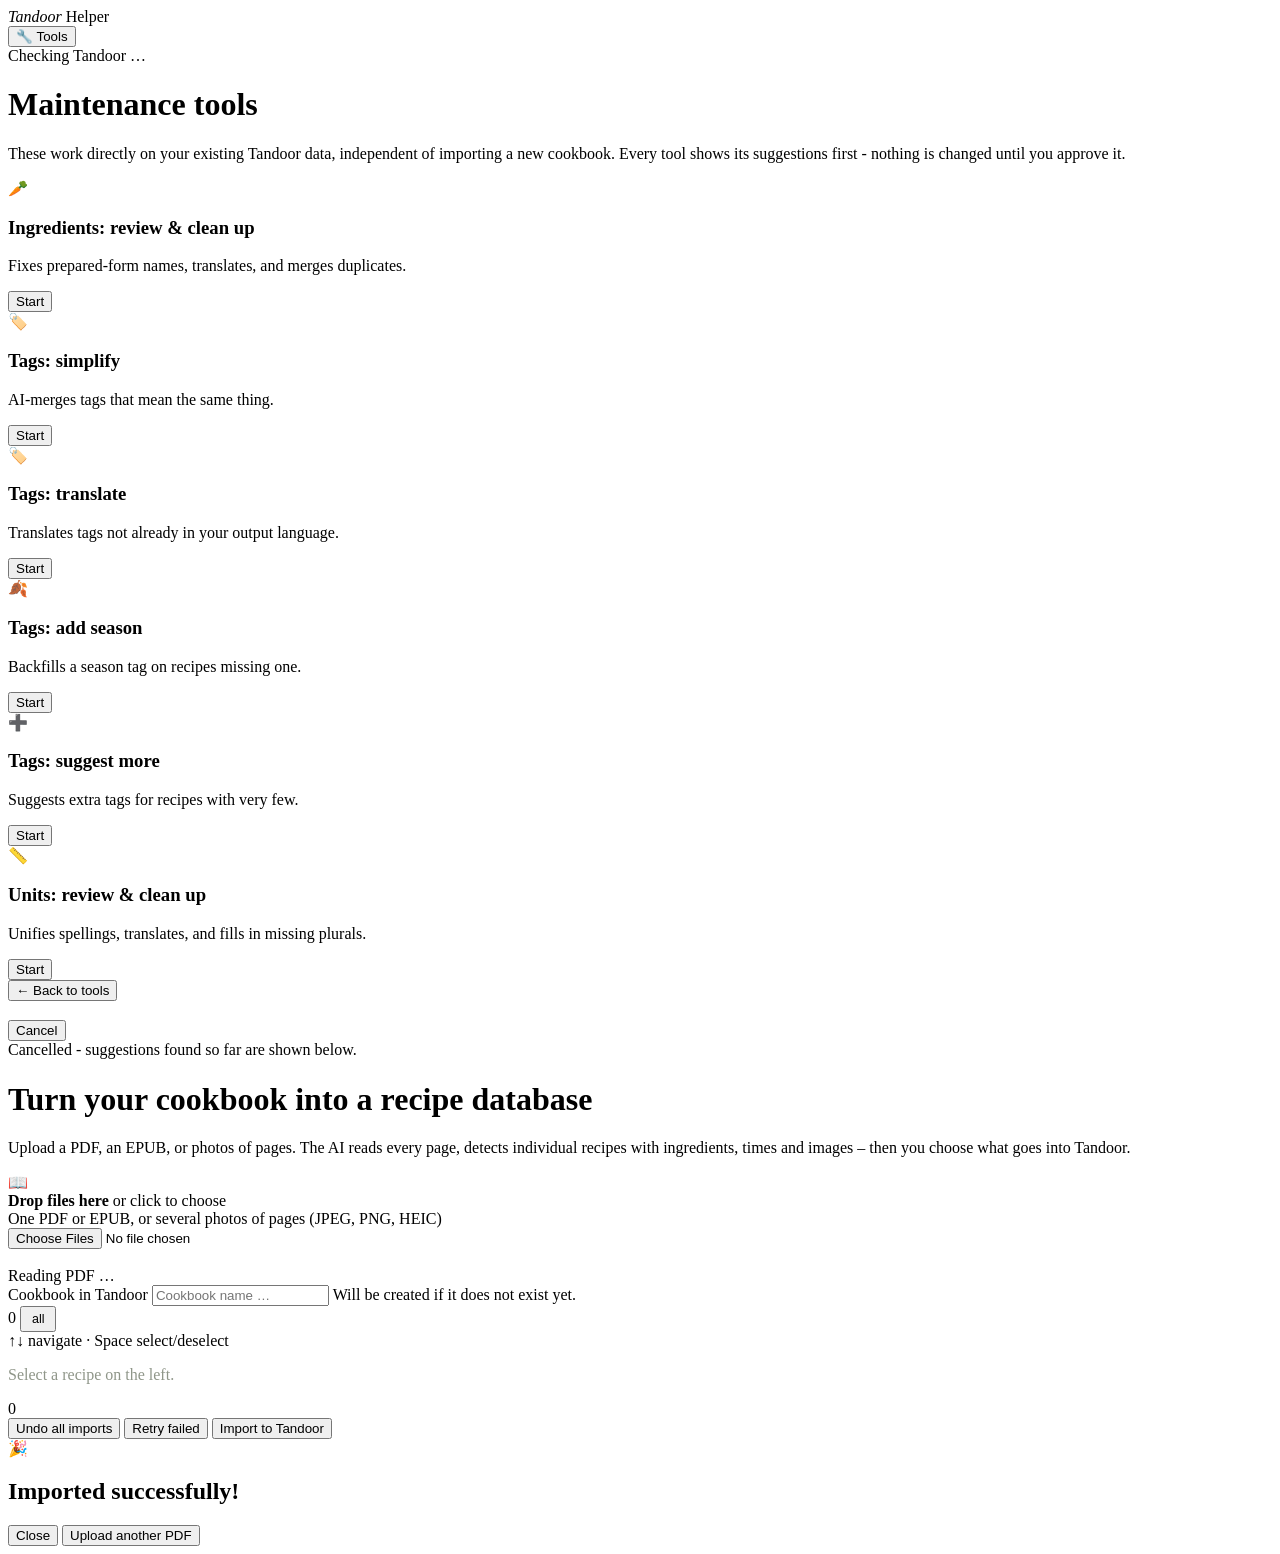
==== tandoor-helper/backend/app/static/index.html @ 55b679a3 "Add files via upload" ====
<!DOCTYPE html>
<html lang="en">
<head>
  <meta charset="UTF-8" />
  <meta name="viewport" content="width=device-width, initial-scale=1" />
  <title data-i18n="pageTitle">Tandoor Helper</title>
  <link rel="stylesheet" href="/style.css" />
</head>
<body>
  <div class="app">
    <div class="topbar">
      <div class="brand" id="brand-link" role="button" tabindex="0"><em>Tandoor</em> Helper</div>
      <div id="topbar-badges">
        <div id="usage-badge" class="usage-badge hidden"></div>
        <button id="tools-nav-btn" class="tandoor-badge tools-nav-btn" type="button" data-i18n="toolsNavBtn">🔧 Tools</button>
        <div id="tandoor-badge" class="tandoor-badge" data-i18n="tandoorChecking">Checking Tandoor …</div>
      </div>
    </div>
    <div id="tandoor-error-banner" class="tandoor-error-banner hidden"></div>

    <!-- Tools -->
    <div id="tools-screen" class="tools-screen hidden">
      <div id="tools-cards-view">
        <h1 data-i18n="toolsHeadline">Maintenance tools</h1>
        <p class="lede" data-i18n="toolsLede">
          These work directly on your existing Tandoor data, independent of
          importing a new cookbook. Every tool shows its suggestions first -
          nothing is changed until you approve it.
        </p>
        <div class="tools-grid">
          <div class="tool-card">
            <div class="tool-card-icon">🥕</div>
            <h3 data-i18n="toolIngredientsReviewTitle">Ingredients: review &amp; clean up</h3>
            <p data-i18n="toolIngredientsReviewDesc">Fixes prepared-form names, translates, and merges duplicates.</p>
            <button class="btn tool-start-btn" data-tool="ingredients_review" data-endpoint="/api/tools/ingredients/review" data-i18n="toolStartBtn">Start</button>
          </div>
          <div class="tool-card">
            <div class="tool-card-icon">🏷️</div>
            <h3 data-i18n="toolTagsSimplifyTitle">Tags: simplify</h3>
            <p data-i18n="toolTagsSimplifyDesc">AI-merges tags that mean the same thing.</p>
            <button class="btn tool-start-btn" data-tool="tags_simplify" data-endpoint="/api/tools/tags/simplify" data-i18n="toolStartBtn">Start</button>
          </div>
          <div class="tool-card">
            <div class="tool-card-icon">🏷️</div>
            <h3 data-i18n="toolTagsTranslateTitle">Tags: translate</h3>
            <p data-i18n="toolTagsTranslateDesc">Translates tags not already in your output language.</p>
            <button class="btn tool-start-btn" data-tool="tags_translate" data-endpoint="/api/tools/tags/translate" data-i18n="toolStartBtn">Start</button>
          </div>
          <div class="tool-card">
            <div class="tool-card-icon">🍂</div>
            <h3 data-i18n="toolTagsSeasonTitle">Tags: add season</h3>
            <p data-i18n="toolTagsSeasonDesc">Backfills a season tag on recipes missing one.</p>
            <button class="btn tool-start-btn" data-tool="tags_season" data-endpoint="/api/tools/tags/season" data-i18n="toolStartBtn">Start</button>
          </div>
          <div class="tool-card">
            <div class="tool-card-icon">➕</div>
            <h3 data-i18n="toolTagsSuggestMoreTitle">Tags: suggest more</h3>
            <p data-i18n="toolTagsSuggestMoreDesc">Suggests extra tags for recipes with very few.</p>
            <button class="btn tool-start-btn" data-tool="tags_suggest_more" data-endpoint="/api/tools/tags/suggest-more" data-i18n="toolStartBtn">Start</button>
          </div>
          <div class="tool-card">
            <div class="tool-card-icon">📏</div>
            <h3 data-i18n="toolUnitsTitle">Units: review &amp; clean up</h3>
            <p data-i18n="toolUnitsDesc">Unifies spellings, translates, and fills in missing plurals.</p>
            <button class="btn tool-start-btn" data-tool="units_review" data-endpoint="/api/tools/units/review" data-i18n="toolStartBtn">Start</button>
          </div>
        </div>
      </div>

      <div id="tools-run-view" class="tools-run-view hidden">
        <button id="tools-back-btn" class="btn secondary" data-i18n="toolsBackBtn">← Back to tools</button>
        <h2 id="tools-run-title"></h2>
        <div id="tools-run-progress" class="tools-run-progress hidden">
          <div class="spinner"></div>
          <div id="tools-run-progress-label" class="status-text"></div>
          <button id="tools-cancel-btn" class="btn secondary tools-cancel-btn" type="button" data-i18n="toolCancelBtn">Cancel</button>
        </div>
        <div id="tools-run-usage" class="tools-run-usage hidden"></div>
        <div id="tools-cancelled-note" class="tools-cancelled-note hidden" data-i18n="toolCancelledNote">Cancelled - suggestions found so far are shown below.</div>
        <div id="tools-run-error" class="error-banner hidden"></div>
        <div id="tools-suggestions-list" class="tools-suggestions-list"></div>
      </div>
    </div>

    <!-- Upload -->
    <div id="upload-screen" class="upload-screen">
      <h1 data-i18n="uploadHeadline">Turn your cookbook into a recipe database</h1>
      <p class="lede" data-i18n="uploadLede">
        Upload a PDF, an EPUB, or photos of pages. The AI reads every page,
        detects individual recipes with ingredients, times and images – then
        you choose what goes into Tandoor.
      </p>
      <label id="dropzone" class="dropzone">
        <span class="icon">📖</span>
        <div><strong data-i18n="dropzoneTitle">Drop files here</strong> <span data-i18n="dropzoneSubtitle">or click to choose</span></div>
        <div class="dropzone-hint" data-i18n="dropzoneHint">One PDF or EPUB, or several photos of pages (JPEG, PNG, HEIC)</div>
        <input id="file-input" type="file" accept=".pdf,.epub,.jpg,.jpeg,.png,.heic,.heif" multiple />
      </label>
      <div id="upload-error" class="error-banner hidden" style="margin-top:18px;"></div>
    </div>

    <!-- Processing -->
    <div id="processing-screen" class="processing-screen hidden">
      <div class="spinner"></div>
      <div class="status-text" id="processing-text" data-i18n="processingDefault">Reading PDF …</div>
      <div class="progress-track hidden" id="progress-track">
        <div class="progress-fill" id="progress-fill"></div>
      </div>
    </div>

    <!-- Review -->
    <div id="review-screen" class="review-screen hidden">
      <div class="cookbook-bar">
        <label for="cookbook-name-input" data-i18n="cookbookLabel">Cookbook in Tandoor</label>
        <input id="cookbook-name-input" type="text" data-i18n-placeholder="cookbookPlaceholder" placeholder="Cookbook name …" />
        <span class="cookbook-hint" data-i18n="cookbookHint">Will be created if it does not exist yet.</span>
      </div>
      <div class="recipe-list">
        <div class="recipe-list-header">
          <span id="recipe-count-label">0</span>
          <button id="toggle-all-btn" class="btn secondary" style="padding:4px 10px;font-size:0.78rem;" data-i18n="toggleAll">all</button>
        </div>
        <div class="recipe-list-kbd-hint" data-i18n="keyboardHint">↑↓ navigate · Space select/deselect</div>
        <div id="recipe-list-items"></div>
      </div>
      <div class="recipe-detail" id="recipe-detail">
        <p style="color:#8f9689;" data-i18n="selectRecipeHint">Select a recipe on the left.</p>
      </div>
      <div id="action-bar" class="action-bar hidden">
        <span class="count" id="selection-count">0</span>
        <div class="action-bar-buttons">
          <button id="undo-all-btn" class="btn secondary hidden" data-i18n="undoAllBtn">Undo all imports</button>
          <button id="retry-failed-btn" class="btn secondary hidden" data-i18n="retryFailedBtn">Retry failed</button>
          <button id="import-btn" class="btn" data-i18n="importBtn">Import to Tandoor</button>
        </div>
      </div>
    </div>
  </div>

  <!-- Import result popup -->
  <div id="success-modal" class="modal-overlay hidden">
    <div class="modal-box">
      <div class="modal-icon" id="modal-icon">🎉</div>
      <h2 id="modal-title">Imported successfully!</h2>
      <p id="modal-body" class="modal-body"></p>
      <div class="modal-actions">
        <button id="modal-close-btn" class="btn secondary" data-i18n="modalClose">Close</button>
        <button id="modal-new-upload-btn" class="btn" data-i18n="modalNewUpload">Upload another PDF</button>
      </div>
    </div>
  </div>

  <script src="/i18n.js"></script>
  <script src="/app.js"></script>
</body>
</html>
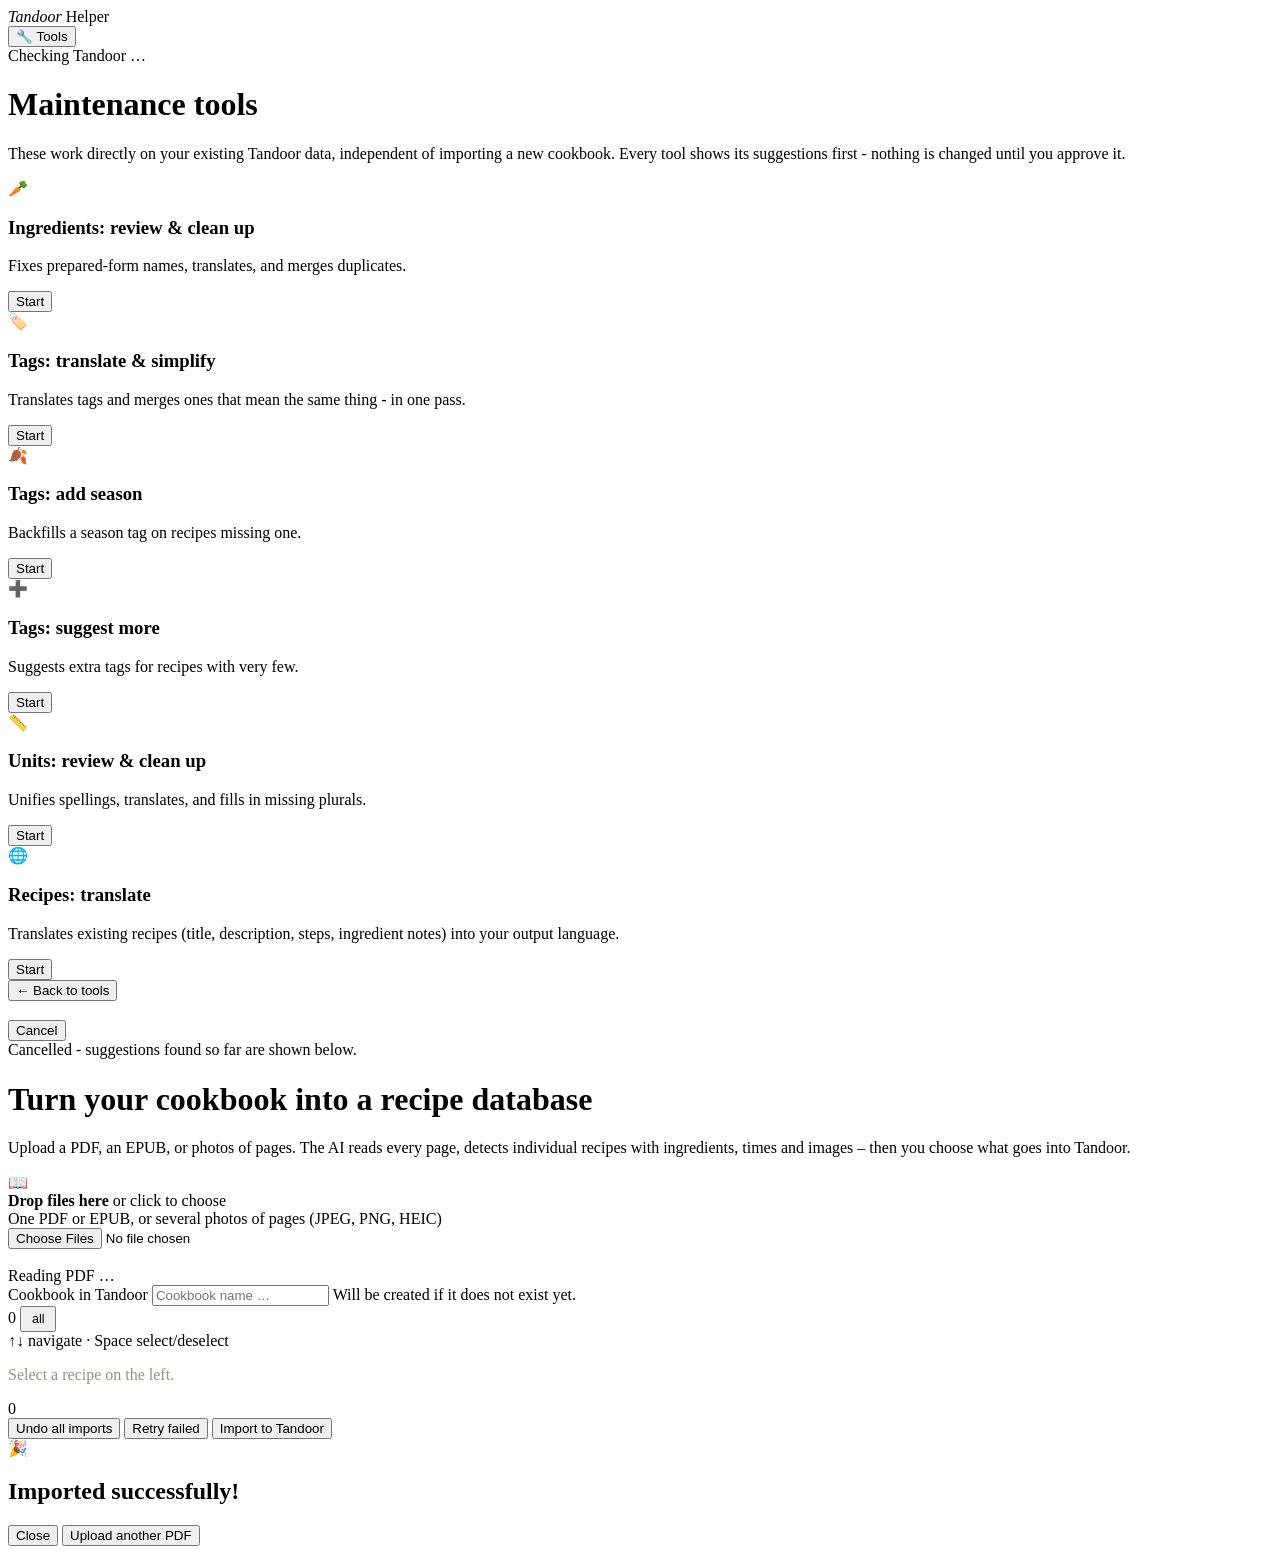
==== commit 2e022876: "Tools: fix duplicate merge suggestions, unit plural 500, add recipe translation - Consolidate rename" ====
--- a/tandoor-helper/backend/app/static/index.html
+++ b/tandoor-helper/backend/app/static/index.html
@@ -36,15 +36,9 @@
           </div>
           <div class="tool-card">
             <div class="tool-card-icon">🏷️</div>
-            <h3 data-i18n="toolTagsSimplifyTitle">Tags: simplify</h3>
-            <p data-i18n="toolTagsSimplifyDesc">AI-merges tags that mean the same thing.</p>
-            <button class="btn tool-start-btn" data-tool="tags_simplify" data-endpoint="/api/tools/tags/simplify" data-i18n="toolStartBtn">Start</button>
-          </div>
-          <div class="tool-card">
-            <div class="tool-card-icon">🏷️</div>
-            <h3 data-i18n="toolTagsTranslateTitle">Tags: translate</h3>
-            <p data-i18n="toolTagsTranslateDesc">Translates tags not already in your output language.</p>
-            <button class="btn tool-start-btn" data-tool="tags_translate" data-endpoint="/api/tools/tags/translate" data-i18n="toolStartBtn">Start</button>
+            <h3 data-i18n="toolTagsCleanupTitle">Tags: translate &amp; simplify</h3>
+            <p data-i18n="toolTagsCleanupDesc">Translates tags and merges ones that mean the same thing - in one pass.</p>
+            <button class="btn tool-start-btn" data-tool="tags_cleanup" data-endpoint="/api/tools/tags/cleanup" data-i18n="toolStartBtn">Start</button>
           </div>
           <div class="tool-card">
             <div class="tool-card-icon">🍂</div>
@@ -63,6 +57,12 @@
             <h3 data-i18n="toolUnitsTitle">Units: review &amp; clean up</h3>
             <p data-i18n="toolUnitsDesc">Unifies spellings, translates, and fills in missing plurals.</p>
             <button class="btn tool-start-btn" data-tool="units_review" data-endpoint="/api/tools/units/review" data-i18n="toolStartBtn">Start</button>
+          </div>
+          <div class="tool-card">
+            <div class="tool-card-icon">🌐</div>
+            <h3 data-i18n="toolRecipesTranslateTitle">Recipes: translate</h3>
+            <p data-i18n="toolRecipesTranslateDesc">Translates existing recipes (title, description, steps, ingredient notes) into your output language.</p>
+            <button class="btn tool-start-btn" data-tool="recipes_translate" data-endpoint="/api/tools/recipes/translate" data-i18n="toolStartBtn">Start</button>
           </div>
         </div>
       </div>
